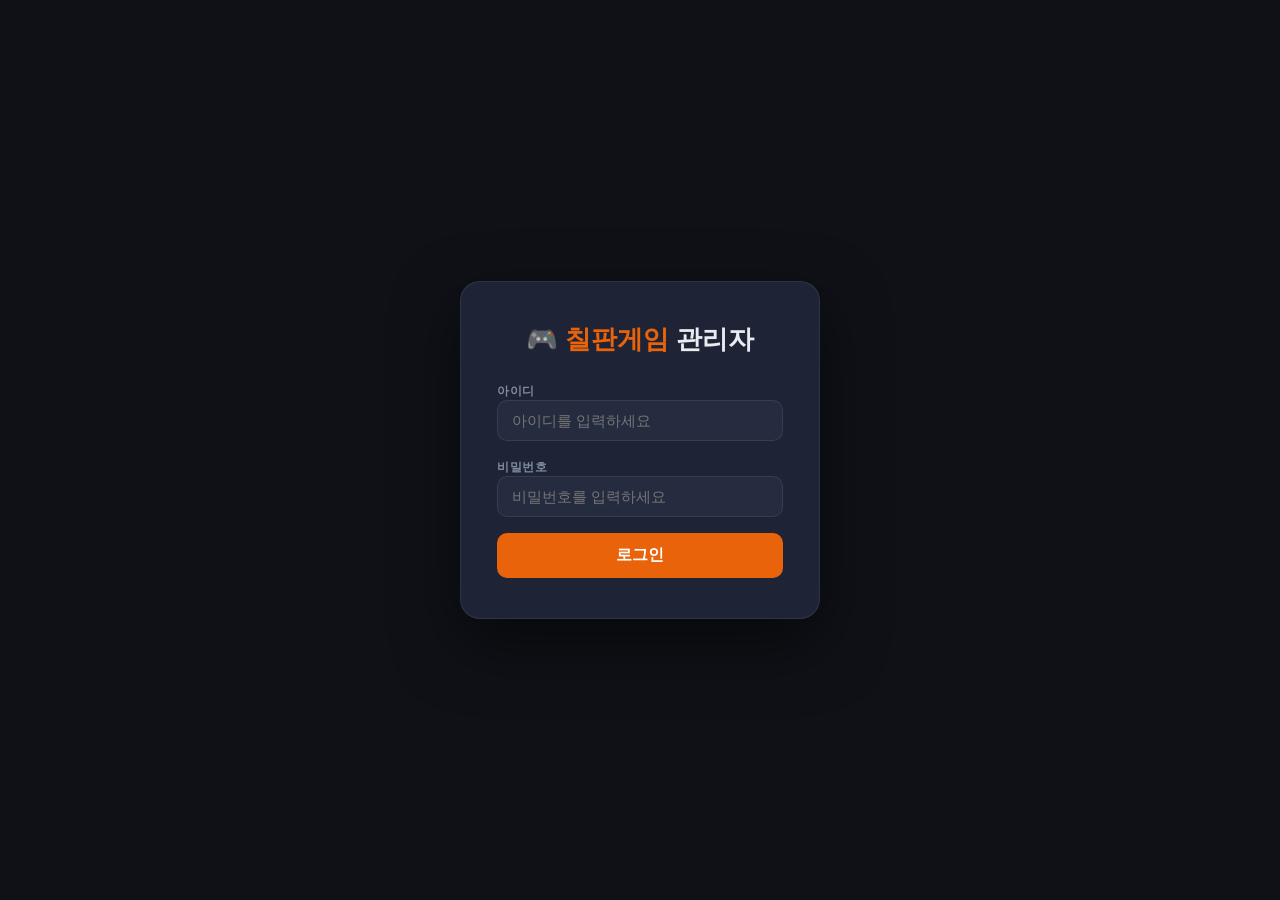
==== manager/index.html @ f273fb1a "Add mobile bottom nav to admin dashboard On screens ≤768px the sidebar is hidden and replaced with a" ====
<!DOCTYPE html>
<html lang="ko">
<head>
<meta charset="utf-8">
<meta name="viewport" content="width=device-width, initial-scale=1">
<title>관리자 — 칠판게임</title>
<style>
  *, *::before, *::after { box-sizing: border-box; margin: 0; padding: 0; }

  :root {
    --bg:       #0f1117;
    --sidebar:  #161b27;
    --card:     #1e2435;
    --card2:    #252c3f;
    --border:   rgba(255,255,255,0.08);
    --accent:   #e8630a;
    --accent2:  #4ade80;
    --accent3:  #60a5fa;
    --text:     #e8ecf0;
    --muted:    #7d8aa0;
    --danger:   #f87171;
    --radius:   14px;
  }

  body {
    font-family: -apple-system, 'Segoe UI', sans-serif;
    background: var(--bg);
    color: var(--text);
    height: 100vh;
    overflow: hidden;
  }

  /* ── LOGIN ── */
  #login-screen {
    position: fixed; inset: 0;
    display: flex; align-items: center; justify-content: center;
    background: var(--bg);
    z-index: 100;
  }
  .login-card {
    background: var(--card);
    border: 1px solid var(--border);
    border-radius: 20px;
    padding: 40px 36px;
    width: 360px;
    display: flex; flex-direction: column; gap: 16px;
    box-shadow: 0 24px 64px rgba(0,0,0,0.5);
  }
  .login-logo {
    font-size: 1.6rem; font-weight: 800;
    text-align: center; margin-bottom: 8px;
  }
  .login-logo span { color: var(--accent); }
  .login-card label { font-size: 0.78rem; color: var(--muted); font-weight: 600; letter-spacing: 0.05em; }
  .login-card input {
    width: 100%; padding: 11px 14px;
    background: var(--card2); border: 1px solid var(--border);
    border-radius: 10px; color: var(--text);
    font-size: 0.95rem; outline: none;
    transition: border-color 0.15s;
  }
  .login-card input:focus { border-color: var(--accent); }
  .login-btn {
    padding: 12px; border: none; border-radius: 10px;
    background: var(--accent); color: #fff;
    font-size: 1rem; font-weight: 700;
    cursor: pointer; transition: opacity 0.15s;
  }
  .login-btn:hover { opacity: 0.88; }
  .login-err {
    text-align: center; color: var(--danger);
    font-size: 0.85rem; display: none;
  }

  /* ── LAYOUT ── */
  #dashboard {
    display: none;
    height: 100vh;
    flex-direction: row;
  }
  #dashboard.visible { display: flex; }

  /* ── SIDEBAR ── */
  .sidebar {
    width: 220px; flex-shrink: 0;
    background: var(--sidebar);
    border-right: 1px solid var(--border);
    display: flex; flex-direction: column;
    padding: 24px 0;
    overflow-y: auto;
  }
  .sidebar-logo {
    font-size: 1.1rem; font-weight: 800;
    padding: 0 20px 24px;
    border-bottom: 1px solid var(--border);
    margin-bottom: 16px;
  }
  .sidebar-logo em { color: var(--accent); font-style: normal; }
  .sidebar nav { flex: 1; display: flex; flex-direction: column; gap: 2px; padding: 0 10px; }
  .sidebar nav a {
    display: flex; align-items: center; gap: 10px;
    padding: 10px 12px; border-radius: 10px;
    color: var(--muted); text-decoration: none;
    font-size: 0.88rem; font-weight: 600;
    transition: background 0.15s, color 0.15s;
    cursor: pointer;
  }
  .sidebar nav a:hover { background: rgba(255,255,255,0.05); color: var(--text); }
  .sidebar nav a.active { background: rgba(232,99,10,0.15); color: var(--accent); }
  .sidebar-bottom { padding: 16px 10px 0; }
  .logout-btn {
    width: 100%; padding: 10px; border: none; border-radius: 10px;
    background: rgba(248,113,113,0.12); color: var(--danger);
    font-size: 0.85rem; font-weight: 600; cursor: pointer;
    transition: background 0.15s;
  }
  .logout-btn:hover { background: rgba(248,113,113,0.22); }

  /* ── CONTENT ── */
  .content {
    flex: 1; overflow-y: auto;
    padding: 28px 32px;
    display: flex; flex-direction: column; gap: 24px;
  }

  .page { display: none; flex-direction: column; gap: 24px; }
  .page.active { display: flex; }

  .page-title {
    font-size: 1.5rem; font-weight: 800; letter-spacing: -0.02em;
  }
  .page-title span { color: var(--muted); font-weight: 400; font-size: 0.9rem; margin-left: 8px; }

  /* ── STAT CARDS ── */
  .stat-grid {
    display: grid;
    grid-template-columns: repeat(auto-fit, minmax(180px, 1fr));
    gap: 14px;
  }
  .stat-card {
    background: var(--card); border: 1px solid var(--border);
    border-radius: var(--radius); padding: 20px 22px;
    display: flex; flex-direction: column; gap: 6px;
  }
  .stat-icon { font-size: 1.4rem; }
  .stat-value {
    font-size: 2rem; font-weight: 800; letter-spacing: -0.02em;
    color: var(--accent);
  }
  .stat-label { font-size: 0.78rem; color: var(--muted); font-weight: 600; }
  .stat-card.green .stat-value { color: var(--accent2); }
  .stat-card.blue  .stat-value { color: var(--accent3); }
  .stat-card.purple .stat-value { color: #c084fc; }

  /* ── CHART CARD ── */
  .chart-card {
    background: var(--card); border: 1px solid var(--border);
    border-radius: var(--radius); padding: 22px 24px;
  }
  .chart-card h2 {
    font-size: 0.9rem; font-weight: 700; color: var(--muted);
    text-transform: uppercase; letter-spacing: 0.06em;
    margin-bottom: 18px;
  }
  .chart-card canvas {
    width: 100%; display: block;
  }

  /* ── TABLE ── */
  .table-card {
    background: var(--card); border: 1px solid var(--border);
    border-radius: var(--radius); overflow: hidden;
  }
  .table-card h2 {
    font-size: 0.9rem; font-weight: 700; color: var(--muted);
    text-transform: uppercase; letter-spacing: 0.06em;
    padding: 18px 22px 14px;
    border-bottom: 1px solid var(--border);
  }
  table { width: 100%; border-collapse: collapse; }
  th {
    text-align: left; padding: 10px 22px;
    font-size: 0.75rem; color: var(--muted); font-weight: 600;
    border-bottom: 1px solid var(--border);
    background: var(--card2);
  }
  td {
    padding: 11px 22px; font-size: 0.88rem;
    border-bottom: 1px solid rgba(255,255,255,0.04);
  }
  tr:last-child td { border-bottom: none; }
  tr:hover td { background: rgba(255,255,255,0.02); }
  .score-badge {
    display: inline-block; padding: 3px 10px;
    background: rgba(232,99,10,0.15); color: var(--accent);
    border-radius: 999px; font-weight: 700; font-size: 0.82rem;
  }
  .rank-1 { color: #fdd835; font-weight: 800; }
  .rank-2 { color: #b0bec5; font-weight: 700; }
  .rank-3 { color: #cd7f32; font-weight: 700; }
  .empty-row td { text-align: center; color: var(--muted); padding: 28px; }

  /* ── MANAGE ── */
  .manage-grid {
    display: grid; grid-template-columns: repeat(auto-fill, minmax(280px, 1fr));
    gap: 14px;
  }
  .manage-card {
    background: var(--card); border: 1px solid var(--border);
    border-radius: var(--radius); padding: 20px 22px;
    display: flex; flex-direction: column; gap: 10px;
  }
  .manage-card h3 { font-size: 0.95rem; font-weight: 700; }
  .manage-card p { font-size: 0.82rem; color: var(--muted); line-height: 1.5; }
  .danger-btn {
    padding: 9px 16px; border: none; border-radius: 8px;
    background: rgba(248,113,113,0.12); color: var(--danger);
    font-size: 0.85rem; font-weight: 600; cursor: pointer;
    transition: background 0.15s; align-self: flex-start;
  }
  .danger-btn:hover { background: rgba(248,113,113,0.25); }
  .safe-btn {
    padding: 9px 16px; border: none; border-radius: 8px;
    background: rgba(96,165,250,0.12); color: var(--accent3);
    font-size: 0.85rem; font-weight: 600; cursor: pointer;
    transition: background 0.15s; align-self: flex-start;
  }
  .safe-btn:hover { background: rgba(96,165,250,0.22); }

  /* ── GAME SELECT ── */
  .game-select-wrap {
    display: flex; gap: 10px; align-items: center; flex-wrap: wrap;
    margin-bottom: 14px;
  }
  .game-select-wrap label { font-size: 0.82rem; color: var(--muted); font-weight: 600; }
  .game-select-wrap select {
    padding: 7px 12px; border-radius: 8px;
    background: var(--card2); border: 1px solid var(--border);
    color: var(--text); font-size: 0.88rem; outline: none;
    cursor: pointer;
  }

  /* ── SCROLLBAR ── */
  ::-webkit-scrollbar { width: 6px; }
  ::-webkit-scrollbar-track { background: transparent; }
  ::-webkit-scrollbar-thumb { background: rgba(255,255,255,0.12); border-radius: 3px; }

  /* ── BOTTOM NAV (mobile) ── */
  .bottom-nav {
    display: none;
    position: fixed; bottom: 0; left: 0; right: 0;
    height: 60px;
    background: var(--sidebar);
    border-top: 1px solid var(--border);
    z-index: 50;
  }
  .bottom-nav nav {
    display: flex; height: 100%;
  }
  .bottom-nav nav a {
    flex: 1; display: flex; flex-direction: column;
    align-items: center; justify-content: center;
    gap: 2px; color: var(--muted);
    text-decoration: none; font-size: 0.6rem; font-weight: 600;
    transition: color 0.15s; cursor: pointer;
    padding: 6px 0;
  }
  .bottom-nav nav a .bn-icon { font-size: 1.25rem; line-height: 1; }
  .bottom-nav nav a:hover { color: var(--text); }
  .bottom-nav nav a.active { color: var(--accent); }

  @media (max-width: 768px) {
    body { overflow: auto; }
    #dashboard { flex-direction: column; height: auto; min-height: 100vh; }
    .sidebar { display: none; }
    .bottom-nav { display: block; }
    .content {
      padding: 16px 16px calc(60px + env(safe-area-inset-bottom, 0px)) 16px;
    }
  }
</style>
</head>
<body>

<!-- ─── LOGIN ─── -->
<div id="login-screen">
  <div class="login-card">
    <div class="login-logo">🎮 <span>칠판게임</span> 관리자</div>
    <div>
      <label>아이디</label>
      <input type="text" id="inp-id" placeholder="아이디를 입력하세요" autocomplete="username">
    </div>
    <div>
      <label>비밀번호</label>
      <input type="password" id="inp-pw" placeholder="비밀번호를 입력하세요" autocomplete="current-password">
    </div>
    <button class="login-btn" id="btn-login">로그인</button>
    <div class="login-err" id="login-err">❌ 아이디 또는 비밀번호가 틀렸어요</div>
  </div>
</div>

<!-- ─── DASHBOARD ─── -->
<div id="dashboard">
  <aside class="sidebar">
    <div class="sidebar-logo">🎮 <em>칠판게임</em></div>
    <nav id="nav-links">
      <a data-page="overview"     class="active">📊 &nbsp;개요</a>
      <a data-page="visits">👥 &nbsp;방문자 통계</a>
      <a data-page="games">🎮 &nbsp;게임 통계</a>
      <a data-page="leaderboard">🏆 &nbsp;리더보드</a>
      <a data-page="manage">⚙️ &nbsp;데이터 관리</a>
    </nav>
    <div class="sidebar-bottom">
      <button class="logout-btn" id="btn-logout">로그아웃</button>
    </div>
  </aside>

  <!-- ─── BOTTOM NAV (mobile) ─── -->
  <div class="bottom-nav">
    <nav id="bottom-nav-links">
      <a data-page="overview" class="active"><span class="bn-icon">📊</span>개요</a>
      <a data-page="visits"><span class="bn-icon">👥</span>방문자</a>
      <a data-page="games"><span class="bn-icon">🎮</span>게임통계</a>
      <a data-page="leaderboard"><span class="bn-icon">🏆</span>리더보드</a>
      <a data-page="manage"><span class="bn-icon">⚙️</span>관리</a>
    </nav>
  </div>

  <main class="content">

    <!-- ── Overview ── -->
    <div class="page active" id="page-overview">
      <div class="page-title">📊 대시보드 <span id="last-updated"></span></div>

      <div class="stat-grid">
        <div class="stat-card">
          <div class="stat-icon">👁️</div>
          <div class="stat-value" id="stat-today">—</div>
          <div class="stat-label">오늘 방문</div>
        </div>
        <div class="stat-card green">
          <div class="stat-icon">📅</div>
          <div class="stat-value" id="stat-total">—</div>
          <div class="stat-label">총 방문 (14일)</div>
        </div>
        <div class="stat-card blue">
          <div class="stat-icon">🎮</div>
          <div class="stat-value" id="stat-plays">—</div>
          <div class="stat-label">총 게임 플레이</div>
        </div>
        <div class="stat-card purple">
          <div class="stat-icon">🏆</div>
          <div class="stat-value" id="stat-top">—</div>
          <div class="stat-label">인기 게임</div>
        </div>
      </div>

      <div class="chart-card">
        <h2>📈 최근 14일 방문자</h2>
        <canvas id="chart-visits" height="180"></canvas>
      </div>

      <div class="chart-card">
        <h2>🎮 게임별 플레이 수 (상위 10개)</h2>
        <canvas id="chart-plays" height="300"></canvas>
      </div>
    </div>

    <!-- ── Visits ── -->
    <div class="page" id="page-visits">
      <div class="page-title">👥 방문자 통계</div>

      <div class="chart-card">
        <h2>최근 30일 방문자</h2>
        <canvas id="chart-visits-30" height="200"></canvas>
      </div>

      <div class="table-card">
        <h2>날짜별 방문 수</h2>
        <table>
          <thead><tr><th>날짜</th><th>방문 수</th><th>비율</th></tr></thead>
          <tbody id="visits-table-body"></tbody>
        </table>
      </div>
    </div>

    <!-- ── Games ── -->
    <div class="page" id="page-games">
      <div class="page-title">🎮 게임 통계</div>

      <div class="chart-card">
        <h2>전체 게임별 플레이 수</h2>
        <canvas id="chart-plays-all" height="400"></canvas>
      </div>

      <div class="table-card">
        <h2>게임별 플레이 수</h2>
        <table>
          <thead><tr><th>순위</th><th>게임</th><th>플레이 수</th><th>비율</th></tr></thead>
          <tbody id="games-table-body"></tbody>
        </table>
      </div>
    </div>

    <!-- ── Leaderboard ── -->
    <div class="page" id="page-leaderboard">
      <div class="page-title">🏆 리더보드</div>

      <div class="chart-card">
        <div class="game-select-wrap">
          <label>게임 선택</label>
          <select id="lb-game-select"></select>
        </div>
        <div class="table-card" style="border:none;background:transparent;">
          <table>
            <thead><tr><th>순위</th><th>플레이어</th><th>점수</th><th>날짜</th></tr></thead>
            <tbody id="lb-table-body"></tbody>
          </table>
        </div>
      </div>
    </div>

    <!-- ── Manage ── -->
    <div class="page" id="page-manage">
      <div class="page-title">⚙️ 데이터 관리</div>
      <p style="font-size:0.85rem;color:var(--muted);margin-top:-10px;">
        ⚠️ 데이터는 Supabase에 저장됩니다. 삭제하면 복구할 수 없어요.
      </p>

      <div class="manage-grid">
        <div class="manage-card">
          <h3>📊 방문자 데이터 초기화</h3>
          <p>지금까지 쌓인 모든 날짜별 방문 기록을 삭제합니다.</p>
          <button class="danger-btn" id="btn-clear-visits">방문 데이터 삭제</button>
        </div>
        <div class="manage-card">
          <h3>🎮 게임 플레이 카운트 초기화</h3>
          <p>모든 게임의 플레이 수 카운터를 초기화합니다.</p>
          <button class="danger-btn" id="btn-clear-plays">플레이 카운트 삭제</button>
        </div>
        <div class="manage-card">
          <h3>🏆 전체 최고 점수 초기화</h3>
          <p>모든 게임의 개인 최고 점수(하이스코어)를 삭제합니다.</p>
          <button class="danger-btn" id="btn-clear-scores">최고 점수 삭제</button>
        </div>
        <div class="manage-card">
          <h3>🔄 모든 데이터 초기화</h3>
          <p>방문 기록, 플레이 카운트, 최고 점수를 모두 삭제합니다.</p>
          <button class="danger-btn" id="btn-clear-all">전체 데이터 삭제</button>
        </div>
        <div class="manage-card">
          <h3>📤 데이터 내보내기</h3>
          <p>현재 저장된 모든 통계 데이터를 JSON 파일로 내보냅니다.</p>
          <button class="safe-btn" id="btn-export">JSON 내보내기</button>
        </div>
        <div class="manage-card">
          <h3>🔁 대시보드 새로고침</h3>
          <p>통계 데이터를 다시 불러와 화면을 업데이트합니다.</p>
          <button class="safe-btn" id="btn-refresh">새로고침</button>
        </div>
      </div>
    </div>

  </main>
</div>

<script>
'use strict';

/* ─── Supabase config ─── */
const SUPA_URL  = 'http://144.24.68.246:8000';
const SUPA_ANON = 'eyJhbGciOiJIUzI1NiIsInR5cCI6IkpXVCJ9.eyJyb2xlIjoiYW5vbiIsImlzcyI6InN1cGFiYXNlIiwiaWF0IjoxNzc0MzU2MTcyLCJleHAiOjE5MzIwMzYxNzJ9.Tte-16sqvVngAJTLJT7o2XNKV4b_WGAhaVtFf7Iy5dY';
const SUPA_SVC  = 'eyJhbGciOiJIUzI1NiIsInR5cCI6IkpXVCJ9.eyJyb2xlIjoic2VydmljZV9yb2xlIiwiaXNzIjoic3VwYWJhc2UiLCJpYXQiOjE3NzQzNTYxNzIsImV4cCI6MTkzMjAzNjE3Mn0.-iSua0W6SzqY7FgpVAqAqysF4uUqOPli7BaNZsX7xn0';

function supaHeaders(key) {
  return { 'Content-Type': 'application/json', 'apikey': key, 'Authorization': 'Bearer ' + key };
}
async function supaGet(path, useService = false) {
  const key = useService ? SUPA_SVC : SUPA_ANON;
  const r = await fetch(SUPA_URL + path, { headers: supaHeaders(key) });
  if (!r.ok) throw new Error(await r.text());
  return r.json();
}
async function supaDelete(path) {
  const r = await fetch(SUPA_URL + path, { method: 'DELETE', headers: supaHeaders(SUPA_SVC) });
  if (!r.ok) throw new Error(await r.text());
}

/* ─── Auth ─── */
const ADMIN_ID = 'hong';
const ADMIN_PW = 'ghdtjddnr1025!';
const AUTH_KEY = 'mgr_auth_s';

function isLoggedIn() {
  return sessionStorage.getItem(AUTH_KEY) === '1';
}

/* ─── Game list (mirrors game-registry.js) ─── */
const GAMES = [
  { id: 'missing-number',  name: '빠진 수 찾기',    icon: '🔢', color: '#f59e0b' },
  { id: 'infinite-stairs', name: '무한의 계단',      icon: '🪜', color: '#7ed3ff' },
  { id: 'reaction-speed',  name: '반응속도',          icon: '⚡', color: '#4ade80' },
  { id: 'perfect-circle',  name: '완벽한 원',        icon: '⭕', color: '#7ed3ff' },
  { id: 'drawing-game',    name: '빨리 그리기',      icon: '✏️', color: '#f59e0b' },
  { id: 'time-master',     name: '시간 지배자',      icon: '⏱️', color: '#f59e0b' },
  { id: 'number-pop',      name: '숫자 팡팡',        icon: '🔢', color: '#fdd34d' },
  { id: 'times-quiz',      name: '구구단 배틀',      icon: '✖️', color: '#f9a825' },
  { id: 'color-match',     name: '잉크 색깔',        icon: '🎨', color: '#fd8863' },
  { id: 'color-stack',     name: '색깔 블럭',        icon: '🟥', color: '#ff5252' },
  { id: 'word-quiz',       name: '낱말 퀴즈',        icon: '📝', color: '#c084fc' },
  { id: 'number-bomb',     name: '숫자 폭탄',        icon: '💥', color: '#ff5722' },
  { id: 'quiz-flags',      name: '국기 퀴즈',        icon: '🌍', color: '#3949ab' },
  { id: 'quiz-words',      name: '영어 단어 퀴즈',   icon: '🔤', color: '#00897b' },
  { id: 'math-race',       name: '수학 레이스',      icon: '🏎️', color: '#7ed3ff' },
  { id: 'number-hunt',     name: '숫자 빨리 찾기',   icon: '🔍', color: '#ff9800' },
  { id: 'number-slide',    name: '넘버 슬라이드',    icon: '🔢', color: '#1565c0' },
  { id: 'memory-flip',     name: '기억 카드',        icon: '🃏', color: '#4ade80' },
  { id: 'rhythm-tap',      name: '리듬 탭',          icon: '🥁', color: '#f472b6' },
  { id: 'tetris',          name: '테트리스',          icon: '🟦', color: '#00bcd4' },
  { id: 'breakout',        name: '블록 깨기',        icon: '🧱', color: '#e53935' },
  { id: 'snake',           name: '뱀 게임',          icon: '🐍', color: '#43a047' },
  { id: 'minesweeper',     name: '지뢰찾기',          icon: '💣', color: '#78909c' },
];

/* ─── Data helpers (Supabase) ─── */
async function getVisitData(days) {
  // Use existing visits table via aggregation RPC
  const rows = await supaGet(`/rest/v1/rpc/get_daily_visits?days_back=${days}`);
  const byDate = Object.fromEntries(rows.map(r => [r.date, Number(r.count)]));

  const result = [];
  for (let i = days - 1; i >= 0; i--) {
    const d = new Date(); d.setDate(d.getDate() - i);
    const iso   = d.toISOString().slice(0, 10);
    const label = `${d.getMonth() + 1}/${d.getDate()}`;
    result.push({ iso, label, count: byDate[iso] || 0 });
  }
  return result;
}

async function getPlayData() {
  const rows = await supaGet('/rest/v1/analytics_game_plays?order=count.desc');
  const byId = Object.fromEntries(rows.map(r => [r.game_id, r.count]));
  return GAMES.map(g => ({ ...g, plays: byId[g.id] || 0 }))
              .sort((a, b) => b.plays - a.plays);
}

async function getHighScores(gameId) {
  // Use existing scores table
  const rows = await supaGet(
    `/rest/v1/scores?game=eq.${encodeURIComponent(gameId)}&order=score.desc&limit=20`
  );
  return rows.map(r => ({ player: r.player || '익명', score: r.score, date: r.created_at }));
}

/* ─── Canvas charts ─── */
function drawVBars(canvas, data) {
  const dpr = window.devicePixelRatio || 1;
  const W = canvas.offsetWidth;
  const H = canvas.offsetHeight || 180;
  canvas.width  = W * dpr;
  canvas.height = H * dpr;
  const ctx = canvas.getContext('2d');
  ctx.scale(dpr, dpr);

  const PAD = { top: 28, right: 16, bottom: 44, left: 40 };
  const cW = W - PAD.left - PAD.right;
  const cH = H - PAD.top - PAD.bottom;
  const max = Math.max(...data.map(d => d.count), 1);
  const gap = cW / data.length;
  const bW  = gap * 0.6;

  // Grid lines
  for (let i = 0; i <= 4; i++) {
    const y = PAD.top + cH - (cH / 4) * i;
    ctx.strokeStyle = 'rgba(255,255,255,0.06)';
    ctx.lineWidth = 1;
    ctx.beginPath(); ctx.moveTo(PAD.left, y); ctx.lineTo(PAD.left + cW, y); ctx.stroke();
    ctx.fillStyle = 'rgba(255,255,255,0.35)';
    ctx.font = `${10 * dpr / dpr}px sans-serif`;
    ctx.textAlign = 'right';
    ctx.fillText(Math.round(max / 4 * i), PAD.left - 6, y + 3);
  }

  data.forEach((d, i) => {
    const x   = PAD.left + gap * i + (gap - bW) / 2;
    const bH  = (d.count / max) * cH;
    const y   = PAD.top + cH - bH;

    // Bar
    const grad = ctx.createLinearGradient(0, y, 0, PAD.top + cH);
    grad.addColorStop(0, '#e8630a');
    grad.addColorStop(1, '#7c2d00');
    ctx.fillStyle = d.count > 0 ? grad : 'rgba(255,255,255,0.05)';
    ctx.beginPath();
    ctx.roundRect(x, d.count > 0 ? y : PAD.top + cH - 2, bW, d.count > 0 ? bH : 2, [4, 4, 0, 0]);
    ctx.fill();

    // Label
    ctx.fillStyle = 'rgba(255,255,255,0.45)';
    ctx.font = `10px sans-serif`;
    ctx.textAlign = 'center';
    // Show fewer labels if many data points
    if (data.length <= 14 || i % 2 === 0) {
      ctx.fillText(d.label, x + bW / 2, PAD.top + cH + 14);
    }

    // Value on top
    if (d.count > 0) {
      ctx.fillStyle = '#fff';
      ctx.font = `bold 10px sans-serif`;
      ctx.fillText(d.count, x + bW / 2, y - 5);
    }
  });
}

function drawHBars(canvas, data) {
  const dpr = window.devicePixelRatio || 1;
  const W = canvas.offsetWidth;
  const H = canvas.offsetHeight || 300;
  canvas.width  = W * dpr;
  canvas.height = H * dpr;
  const ctx = canvas.getContext('2d');
  ctx.scale(dpr, dpr);

  const PAD = { top: 10, right: 70, bottom: 10, left: 148 };
  const cW = W - PAD.left - PAD.right;
  const cH = H - PAD.top - PAD.bottom;
  const n  = data.length;
  const gap = cH / n;
  const bH  = gap * 0.62;
  const max = Math.max(...data.map(d => d.plays), 1);

  data.forEach((d, i) => {
    const y  = PAD.top + gap * i + (gap - bH) / 2;
    const bW = (d.plays / max) * cW;

    // Background track
    ctx.fillStyle = 'rgba(255,255,255,0.05)';
    ctx.beginPath(); ctx.roundRect(PAD.left, y, cW, bH, 4); ctx.fill();

    // Bar
    if (d.plays > 0) {
      const grad = ctx.createLinearGradient(PAD.left, 0, PAD.left + bW, 0);
      grad.addColorStop(0, d.color || '#e8630a');
      grad.addColorStop(1, d.color ? d.color + '88' : '#7c2d0088');
      ctx.fillStyle = grad;
      ctx.beginPath(); ctx.roundRect(PAD.left, y, bW, bH, 4); ctx.fill();
    }

    // Game name
    ctx.fillStyle = 'rgba(255,255,255,0.75)';
    ctx.font = `12px sans-serif`;
    ctx.textAlign = 'right';
    ctx.fillText(`${d.icon} ${d.name}`, PAD.left - 8, y + bH / 2 + 4);

    // Value
    if (d.plays > 0) {
      ctx.fillStyle = '#fff';
      ctx.font = `bold 11px sans-serif`;
      ctx.textAlign = 'left';
      ctx.fillText(`${d.plays}회`, PAD.left + bW + 6, y + bH / 2 + 4);
    }
  });
}

/* ─── Render pages ─── */
async function renderOverview() {
  const [visits, plays, statsRows] = await Promise.all([
    getVisitData(14),
    getPlayData(),
    supaGet('/rest/v1/rpc/get_visit_stats'),
  ]);
  const stats = statsRows[0] || { today: 0, total: 0 };
  const today = stats.today;
  const total   = Number(stats.total);
  const totPlay = plays.reduce((s, g) => s + g.plays, 0);
  const topGame = plays.find(g => g.plays > 0);

  document.getElementById('stat-today').textContent = today.toLocaleString();
  document.getElementById('stat-total').textContent = total.toLocaleString();
  document.getElementById('stat-plays').textContent = totPlay.toLocaleString();
  document.getElementById('stat-top').textContent   = topGame ? `${topGame.icon} ${topGame.name}` : '—';

  const now = new Date();
  document.getElementById('last-updated').textContent =
    `마지막 업데이트: ${now.getHours()}:${String(now.getMinutes()).padStart(2,'0')}`;

  setTimeout(() => {
    const cv = document.getElementById('chart-visits');
    if (cv.offsetWidth) drawVBars(cv, visits);

    const cp = document.getElementById('chart-plays');
    const top10 = plays.filter(g => g.plays > 0).slice(0, 10);
    if (cp.offsetWidth && top10.length) drawHBars(cp, top10);
  }, 50);
}

async function renderVisits() {
  const visits = await getVisitData(30);
  setTimeout(() => {
    const cv = document.getElementById('chart-visits-30');
    if (cv.offsetWidth) drawVBars(cv, visits);
  }, 50);

  const tbody = document.getElementById('visits-table-body');
  const sorted = [...visits].reverse();
  const max = Math.max(...sorted.map(v => v.count), 1);
  tbody.innerHTML = sorted.map(v => {
    const pct = Math.round((v.count / max) * 100);
    return `<tr>
      <td>${v.iso}</td>
      <td><strong>${v.count.toLocaleString()}</strong></td>
      <td>
        <div style="display:flex;align-items:center;gap:8px;">
          <div style="flex:1;height:6px;background:rgba(255,255,255,0.08);border-radius:3px;">
            <div style="width:${pct}%;height:100%;background:#e8630a;border-radius:3px;"></div>
          </div>
          <span style="font-size:0.75rem;color:var(--muted);width:30px;">${pct}%</span>
        </div>
      </td>
    </tr>`;
  }).join('') || '<tr class="empty-row"><td colspan="3">방문 데이터가 없어요</td></tr>';
}

async function renderGames() {
  const plays = await getPlayData();
  const total = Math.max(plays.reduce((s, g) => s + g.plays, 0), 1);

  setTimeout(() => {
    const cp = document.getElementById('chart-plays-all');
    const active = plays.filter(g => g.plays > 0);
    if (cp.offsetWidth && active.length) drawHBars(cp, active);
  }, 50);

  const tbody = document.getElementById('games-table-body');
  tbody.innerHTML = plays.map((g, i) => {
    const pct = Math.round((g.plays / total) * 100);
    return `<tr>
      <td class="${i===0?'rank-1':i===1?'rank-2':i===2?'rank-3':''}">${i===0?'🥇':i===1?'🥈':i===2?'🥉':`${i+1}`}</td>
      <td>${g.icon} ${g.name}</td>
      <td><span class="score-badge">${g.plays.toLocaleString()}회</span></td>
      <td>
        <div style="display:flex;align-items:center;gap:8px;">
          <div style="flex:1;height:5px;background:rgba(255,255,255,0.08);border-radius:3px;min-width:80px;">
            <div style="width:${pct}%;height:100%;background:${g.color};border-radius:3px;"></div>
          </div>
          <span style="font-size:0.75rem;color:var(--muted);width:30px;">${pct}%</span>
        </div>
      </td>
    </tr>`;
  }).join('');
}

async function renderLeaderboard(gameId) {
  const tbody = document.getElementById('lb-table-body');
  tbody.innerHTML = `<tr class="empty-row"><td colspan="4" style="color:var(--muted);">불러오는 중...</td></tr>`;
  try {
    const scores = await getHighScores(gameId);
    const medals = ['🥇', '🥈', '🥉'];
    tbody.innerHTML = scores.length
      ? scores.map((s, i) => {
          const d = s.date ? new Date(s.date) : null;
          const dateStr = d ? `${d.getMonth()+1}/${d.getDate()}` : '';
          return `<tr>
            <td class="${i===0?'rank-1':i===1?'rank-2':i===2?'rank-3':''}">${medals[i] || i+1}</td>
            <td>${s.player}</td>
            <td><span class="score-badge">${s.score.toLocaleString()}점</span></td>
            <td style="color:var(--muted);font-size:0.78rem;">${dateStr}</td>
          </tr>`;
        }).join('')
      : `<tr class="empty-row"><td colspan="4">저장된 점수가 없어요 🎮</td></tr>`;
  } catch(e) {
    tbody.innerHTML = `<tr class="empty-row"><td colspan="4" style="color:var(--danger);">오류: ${e.message}</td></tr>`;
  }
}

function initLeaderboardSelect() {
  const sel = document.getElementById('lb-game-select');
  GAMES.forEach(g => {
    const opt = document.createElement('option');
    opt.value = g.id;
    opt.textContent = `${g.icon} ${g.name}`;
    sel.appendChild(opt);
  });
  sel.addEventListener('change', () => renderLeaderboard(sel.value));
  renderLeaderboard(GAMES[0].id);
}

/* ─── Navigation ─── */
function activatePage(pageId) {
  document.querySelectorAll('.page').forEach(p => p.classList.remove('active'));
  document.querySelectorAll('#nav-links a, #bottom-nav-links a').forEach(a => a.classList.remove('active'));
  document.getElementById(`page-${pageId}`)?.classList.add('active');
  document.querySelectorAll(`[data-page="${pageId}"]`).forEach(a => a.classList.add('active'));

  if (pageId === 'overview')    renderOverview().catch(console.error);
  if (pageId === 'visits')      renderVisits().catch(console.error);
  if (pageId === 'games')       renderGames().catch(console.error);
  if (pageId === 'leaderboard') renderLeaderboard(document.getElementById('lb-game-select')?.value || GAMES[0].id).catch(console.error);
}

/* ─── Manage actions ─── */
async function clearVisits() {
  if (!confirm('방문 데이터를 모두 삭제할까요?')) return;
  try {
    await supaDelete('/rest/v1/visits?id=neq.00000000-0000-0000-0000-000000000000');
    alert('삭제 완료!');
    renderOverview().catch(console.error);
  } catch(e) { alert('오류: ' + e.message); }
}
async function clearPlays() {
  if (!confirm('플레이 카운트를 초기화할까요?')) return;
  try {
    await supaDelete('/rest/v1/analytics_game_plays?game_id=neq.___none___');
    alert('초기화 완료!');
    renderOverview().catch(console.error);
  } catch(e) { alert('오류: ' + e.message); }
}
function clearScores() {
  if (!confirm('모든 최고 점수를 삭제할까요?')) return;
  GAMES.forEach(g => {
    for (let p = 0; p < 4; p++) localStorage.removeItem(`${g.id}-score-p${p}`);
  });
  alert('삭제 완료!');
}
async function clearAll() {
  if (!confirm('⚠️ 모든 데이터(방문, 플레이, 점수)를 삭제할까요? 되돌릴 수 없어요.')) return;
  await clearVisits(); await clearPlays(); clearScores();
}
async function exportData() {
  try {
    const [visitRows, playRows] = await Promise.all([
      supaGet('/rest/v1/rpc/get_daily_visits?days_back=365'),
      supaGet('/rest/v1/analytics_game_plays?order=count.desc'),
    ]);
    const scores = {};
    GAMES.forEach(g => {
      for (let p = 0; p < 4; p++) {
        const v = localStorage.getItem(`${g.id}-score-p${p}`);
        if (v) scores[`${g.id}-p${p}`] = parseInt(v);
      }
    });
    const data = { exportedAt: new Date().toISOString(), visits: visitRows, plays: playRows, scores };
    const blob = new Blob([JSON.stringify(data, null, 2)], { type: 'application/json' });
    const a = document.createElement('a');
    a.href = URL.createObjectURL(blob);
    a.download = `chalkboard-stats-${new Date().toISOString().slice(0,10)}.json`;
    a.click();
  } catch(e) { alert('내보내기 오류: ' + e.message); }
}

/* ─── Boot ─── */
document.addEventListener('DOMContentLoaded', () => {

  /* Login */
  function tryLogin() {
    const id = document.getElementById('inp-id').value.trim();
    const pw = document.getElementById('inp-pw').value;
    if (id === ADMIN_ID && pw === ADMIN_PW) {
      sessionStorage.setItem(AUTH_KEY, '1');
      showDashboard();
    } else {
      document.getElementById('login-err').style.display = 'block';
    }
  }
  document.getElementById('btn-login').addEventListener('click', tryLogin);
  document.getElementById('inp-pw').addEventListener('keydown', e => { if (e.key === 'Enter') tryLogin(); });

  function showDashboard() {
    document.getElementById('login-screen').style.display = 'none';
    document.getElementById('dashboard').classList.add('visible');
    initLeaderboardSelect();
    renderOverview().catch(console.error);
  }

  if (isLoggedIn()) showDashboard();

  /* Nav */
  document.getElementById('nav-links').addEventListener('click', e => {
    const a = e.target.closest('[data-page]');
    if (a) { e.preventDefault(); activatePage(a.dataset.page); }
  });
  document.getElementById('bottom-nav-links').addEventListener('click', e => {
    const a = e.target.closest('[data-page]');
    if (a) { e.preventDefault(); activatePage(a.dataset.page); }
  });

  /* Logout */
  document.getElementById('btn-logout').addEventListener('click', () => {
    sessionStorage.removeItem(AUTH_KEY);
    location.reload();
  });

  /* Manage */
  document.getElementById('btn-clear-visits').addEventListener('click', clearVisits);
  document.getElementById('btn-clear-plays').addEventListener('click', clearPlays);
  document.getElementById('btn-clear-scores').addEventListener('click', clearScores);
  document.getElementById('btn-clear-all').addEventListener('click', clearAll);
  document.getElementById('btn-export').addEventListener('click', exportData);
  document.getElementById('btn-refresh').addEventListener('click', () => {
    activatePage(document.querySelector('#nav-links a.active, #bottom-nav-links a.active')?.dataset.page || 'overview');
  });

  /* Leaderboard game select */
  document.getElementById('lb-game-select').addEventListener('change', e => {
    renderLeaderboard(e.target.value).catch(console.error);
  });
});
</script>
</body>
</html>
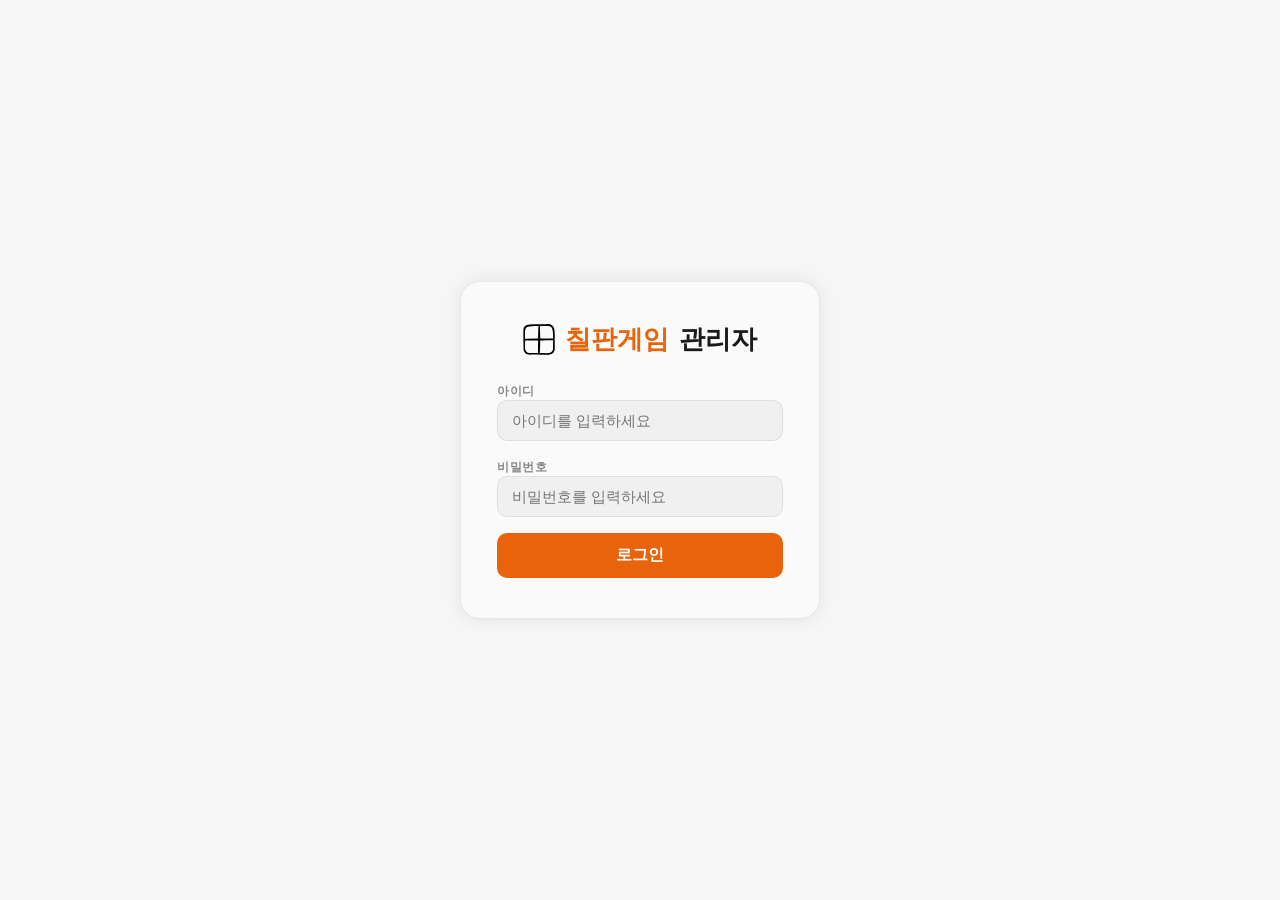
==== commit 150fe685: "Redesign admin page: light theme + doodle icons + symmetric shadows - Colors: bg #f6f6f6, cards #faf" ====
--- a/manager/index.html
+++ b/manager/index.html
@@ -8,18 +8,19 @@
   *, *::before, *::after { box-sizing: border-box; margin: 0; padding: 0; }
 
   :root {
-    --bg:       #0f1117;
-    --sidebar:  #161b27;
-    --card:     #1e2435;
-    --card2:    #252c3f;
-    --border:   rgba(255,255,255,0.08);
+    --bg:       #f6f6f6;
+    --sidebar:  #ffffff;
+    --card:     #fafafa;
+    --card2:    #f0f0f0;
+    --border:   rgba(0,0,0,0.07);
     --accent:   #e8630a;
-    --accent2:  #4ade80;
-    --accent3:  #60a5fa;
-    --text:     #e8ecf0;
-    --muted:    #7d8aa0;
-    --danger:   #f87171;
+    --accent2:  #22c55e;
+    --accent3:  #3b82f6;
+    --text:     #1a1a1a;
+    --muted:    #888;
+    --danger:   #ef4444;
     --radius:   14px;
+    --shadow:   0 0 18px rgba(0,0,0,0.08);
   }
 
   body {
@@ -44,12 +45,14 @@
     padding: 40px 36px;
     width: 360px;
     display: flex; flex-direction: column; gap: 16px;
-    box-shadow: 0 24px 64px rgba(0,0,0,0.5);
+    box-shadow: var(--shadow);
   }
   .login-logo {
     font-size: 1.6rem; font-weight: 800;
     text-align: center; margin-bottom: 8px;
-  }
+    display: flex; align-items: center; justify-content: center; gap: 10px;
+  }
+  .login-logo img { width: 32px; height: 32px; object-fit: contain; }
   .login-logo span { color: var(--accent); }
   .login-card label { font-size: 0.78rem; color: var(--muted); font-weight: 600; letter-spacing: 0.05em; }
   .login-card input {
@@ -94,7 +97,9 @@
     padding: 0 20px 24px;
     border-bottom: 1px solid var(--border);
     margin-bottom: 16px;
-  }
+    display: flex; align-items: center; gap: 8px;
+  }
+  .sidebar-logo img { width: 22px; height: 22px; object-fit: contain; }
   .sidebar-logo em { color: var(--accent); font-style: normal; }
   .sidebar nav { flex: 1; display: flex; flex-direction: column; gap: 2px; padding: 0 10px; }
   .sidebar nav a {
@@ -105,16 +110,22 @@
     transition: background 0.15s, color 0.15s;
     cursor: pointer;
   }
-  .sidebar nav a:hover { background: rgba(255,255,255,0.05); color: var(--text); }
-  .sidebar nav a.active { background: rgba(232,99,10,0.15); color: var(--accent); }
+  .sidebar nav a .nav-icon {
+    width: 20px; height: 20px; object-fit: contain;
+    opacity: 0.35; transition: opacity 0.15s; flex-shrink: 0;
+  }
+  .sidebar nav a:hover { background: rgba(0,0,0,0.04); color: var(--text); }
+  .sidebar nav a:hover .nav-icon { opacity: 0.6; }
+  .sidebar nav a.active { background: rgba(232,99,10,0.1); color: var(--accent); }
+  .sidebar nav a.active .nav-icon { opacity: 1; filter: sepia(1) saturate(4) hue-rotate(-10deg); }
   .sidebar-bottom { padding: 16px 10px 0; }
   .logout-btn {
     width: 100%; padding: 10px; border: none; border-radius: 10px;
-    background: rgba(248,113,113,0.12); color: var(--danger);
+    background: rgba(239,68,68,0.08); color: var(--danger);
     font-size: 0.85rem; font-weight: 600; cursor: pointer;
     transition: background 0.15s;
   }
-  .logout-btn:hover { background: rgba(248,113,113,0.22); }
+  .logout-btn:hover { background: rgba(239,68,68,0.15); }
 
   /* ── CONTENT ── */
   .content {
@@ -128,8 +139,10 @@
 
   .page-title {
     font-size: 1.5rem; font-weight: 800; letter-spacing: -0.02em;
-  }
-  .page-title span { color: var(--muted); font-weight: 400; font-size: 0.9rem; margin-left: 8px; }
+    display: flex; align-items: center; gap: 10px;
+  }
+  .page-title img { width: 30px; height: 30px; object-fit: contain; }
+  .page-title span { color: var(--muted); font-weight: 400; font-size: 0.9rem; margin-left: 4px; }
 
   /* ── STAT CARDS ── */
   .stat-grid {
@@ -141,8 +154,10 @@
     background: var(--card); border: 1px solid var(--border);
     border-radius: var(--radius); padding: 20px 22px;
     display: flex; flex-direction: column; gap: 6px;
-  }
-  .stat-icon { font-size: 1.4rem; }
+    box-shadow: var(--shadow);
+  }
+  .stat-icon { display: flex; align-items: center; }
+  .stat-icon img { width: 36px; height: 36px; object-fit: contain; opacity: 0.7; }
   .stat-value {
     font-size: 2rem; font-weight: 800; letter-spacing: -0.02em;
     color: var(--accent);
@@ -150,18 +165,21 @@
   .stat-label { font-size: 0.78rem; color: var(--muted); font-weight: 600; }
   .stat-card.green .stat-value { color: var(--accent2); }
   .stat-card.blue  .stat-value { color: var(--accent3); }
-  .stat-card.purple .stat-value { color: #c084fc; }
+  .stat-card.purple .stat-value { color: #a855f7; }
 
   /* ── CHART CARD ── */
   .chart-card {
     background: var(--card); border: 1px solid var(--border);
     border-radius: var(--radius); padding: 22px 24px;
+    box-shadow: var(--shadow);
   }
   .chart-card h2 {
     font-size: 0.9rem; font-weight: 700; color: var(--muted);
     text-transform: uppercase; letter-spacing: 0.06em;
     margin-bottom: 18px;
-  }
+    display: flex; align-items: center; gap: 8px;
+  }
+  .chart-card h2 img { width: 18px; height: 18px; object-fit: contain; opacity: 0.5; }
   .chart-card canvas {
     width: 100%; display: block;
   }
@@ -170,6 +188,7 @@
   .table-card {
     background: var(--card); border: 1px solid var(--border);
     border-radius: var(--radius); overflow: hidden;
+    box-shadow: var(--shadow);
   }
   .table-card h2 {
     font-size: 0.9rem; font-weight: 700; color: var(--muted);
@@ -186,18 +205,18 @@
   }
   td {
     padding: 11px 22px; font-size: 0.88rem;
-    border-bottom: 1px solid rgba(255,255,255,0.04);
+    border-bottom: 1px solid rgba(0,0,0,0.04);
   }
   tr:last-child td { border-bottom: none; }
-  tr:hover td { background: rgba(255,255,255,0.02); }
+  tr:hover td { background: rgba(0,0,0,0.02); }
   .score-badge {
     display: inline-block; padding: 3px 10px;
-    background: rgba(232,99,10,0.15); color: var(--accent);
+    background: rgba(232,99,10,0.12); color: var(--accent);
     border-radius: 999px; font-weight: 700; font-size: 0.82rem;
   }
-  .rank-1 { color: #fdd835; font-weight: 800; }
-  .rank-2 { color: #b0bec5; font-weight: 700; }
-  .rank-3 { color: #cd7f32; font-weight: 700; }
+  .rank-1 { color: #d97706; font-weight: 800; }
+  .rank-2 { color: #64748b; font-weight: 700; }
+  .rank-3 { color: #92400e; font-weight: 700; }
   .empty-row td { text-align: center; color: var(--muted); padding: 28px; }
 
   /* ── MANAGE ── */
@@ -209,23 +228,25 @@
     background: var(--card); border: 1px solid var(--border);
     border-radius: var(--radius); padding: 20px 22px;
     display: flex; flex-direction: column; gap: 10px;
-  }
-  .manage-card h3 { font-size: 0.95rem; font-weight: 700; }
+    box-shadow: var(--shadow);
+  }
+  .manage-card h3 { font-size: 0.95rem; font-weight: 700; display: flex; align-items: center; gap: 8px; }
+  .manage-card h3 img { width: 20px; height: 20px; object-fit: contain; opacity: 0.6; }
   .manage-card p { font-size: 0.82rem; color: var(--muted); line-height: 1.5; }
   .danger-btn {
     padding: 9px 16px; border: none; border-radius: 8px;
-    background: rgba(248,113,113,0.12); color: var(--danger);
+    background: rgba(239,68,68,0.08); color: var(--danger);
     font-size: 0.85rem; font-weight: 600; cursor: pointer;
     transition: background 0.15s; align-self: flex-start;
   }
-  .danger-btn:hover { background: rgba(248,113,113,0.25); }
+  .danger-btn:hover { background: rgba(239,68,68,0.15); }
   .safe-btn {
     padding: 9px 16px; border: none; border-radius: 8px;
-    background: rgba(96,165,250,0.12); color: var(--accent3);
+    background: rgba(59,130,246,0.08); color: var(--accent3);
     font-size: 0.85rem; font-weight: 600; cursor: pointer;
     transition: background 0.15s; align-self: flex-start;
   }
-  .safe-btn:hover { background: rgba(96,165,250,0.22); }
+  .safe-btn:hover { background: rgba(59,130,246,0.15); }
 
   /* ── GAME SELECT ── */
   .game-select-wrap {
@@ -243,7 +264,7 @@
   /* ── SCROLLBAR ── */
   ::-webkit-scrollbar { width: 6px; }
   ::-webkit-scrollbar-track { background: transparent; }
-  ::-webkit-scrollbar-thumb { background: rgba(255,255,255,0.12); border-radius: 3px; }
+  ::-webkit-scrollbar-thumb { background: rgba(0,0,0,0.15); border-radius: 3px; }
 
   /* ── BOTTOM NAV (mobile) ── */
   .bottom-nav {
@@ -253,6 +274,7 @@
     background: var(--sidebar);
     border-top: 1px solid var(--border);
     z-index: 50;
+    box-shadow: 0 -4px 16px rgba(0,0,0,0.06);
   }
   .bottom-nav nav {
     display: flex; height: 100%;
@@ -260,14 +282,16 @@
   .bottom-nav nav a {
     flex: 1; display: flex; flex-direction: column;
     align-items: center; justify-content: center;
-    gap: 2px; color: var(--muted);
+    gap: 3px; color: var(--muted);
     text-decoration: none; font-size: 0.6rem; font-weight: 600;
     transition: color 0.15s; cursor: pointer;
     padding: 6px 0;
   }
-  .bottom-nav nav a .bn-icon { font-size: 1.25rem; line-height: 1; }
+  .bottom-nav nav a .bn-icon { width: 22px; height: 22px; object-fit: contain; opacity: 0.3; transition: opacity 0.15s; }
   .bottom-nav nav a:hover { color: var(--text); }
+  .bottom-nav nav a:hover .bn-icon { opacity: 0.6; }
   .bottom-nav nav a.active { color: var(--accent); }
+  .bottom-nav nav a.active .bn-icon { opacity: 1; filter: sepia(1) saturate(4) hue-rotate(-10deg); }
 
   @media (max-width: 768px) {
     body { overflow: auto; }
@@ -285,7 +309,7 @@
 <!-- ─── LOGIN ─── -->
 <div id="login-screen">
   <div class="login-card">
-    <div class="login-logo">🎮 <span>칠판게임</span> 관리자</div>
+    <div class="login-logo"><img src="/icons/tetris.svg"><span>칠판게임</span> 관리자</div>
     <div>
       <label>아이디</label>
       <input type="text" id="inp-id" placeholder="아이디를 입력하세요" autocomplete="username">
@@ -302,13 +326,13 @@
 <!-- ─── DASHBOARD ─── -->
 <div id="dashboard">
   <aside class="sidebar">
-    <div class="sidebar-logo">🎮 <em>칠판게임</em></div>
+    <div class="sidebar-logo"><img src="/icons/tetris.svg"><em>칠판게임</em></div>
     <nav id="nav-links">
-      <a data-page="overview"     class="active">📊 &nbsp;개요</a>
-      <a data-page="visits">👥 &nbsp;방문자 통계</a>
-      <a data-page="games">🎮 &nbsp;게임 통계</a>
-      <a data-page="leaderboard">🏆 &nbsp;리더보드</a>
-      <a data-page="manage">⚙️ &nbsp;데이터 관리</a>
+      <a data-page="overview"  class="active"><img class="nav-icon" src="/icons/number-slide.svg">개요</a>
+      <a data-page="visits"><img class="nav-icon" src="/icons/number-hunt.svg">방문자 통계</a>
+      <a data-page="games"><img class="nav-icon" src="/icons/tetris.svg">게임 통계</a>
+      <a data-page="leaderboard"><img class="nav-icon" src="/icons/times-quiz.svg">리더보드</a>
+      <a data-page="manage"><img class="nav-icon" src="/icons/minesweeper.svg">데이터 관리</a>
     </nav>
     <div class="sidebar-bottom">
       <button class="logout-btn" id="btn-logout">로그아웃</button>
@@ -318,11 +342,11 @@
   <!-- ─── BOTTOM NAV (mobile) ─── -->
   <div class="bottom-nav">
     <nav id="bottom-nav-links">
-      <a data-page="overview" class="active"><span class="bn-icon">📊</span>개요</a>
-      <a data-page="visits"><span class="bn-icon">👥</span>방문자</a>
-      <a data-page="games"><span class="bn-icon">🎮</span>게임통계</a>
-      <a data-page="leaderboard"><span class="bn-icon">🏆</span>리더보드</a>
-      <a data-page="manage"><span class="bn-icon">⚙️</span>관리</a>
+      <a data-page="overview" class="active"><img class="bn-icon" src="/icons/number-slide.svg">개요</a>
+      <a data-page="visits"><img class="bn-icon" src="/icons/number-hunt.svg">방문자</a>
+      <a data-page="games"><img class="bn-icon" src="/icons/tetris.svg">게임통계</a>
+      <a data-page="leaderboard"><img class="bn-icon" src="/icons/times-quiz.svg">리더보드</a>
+      <a data-page="manage"><img class="bn-icon" src="/icons/minesweeper.svg">관리</a>
     </nav>
   </div>
 
@@ -330,48 +354,48 @@
 
     <!-- ── Overview ── -->
     <div class="page active" id="page-overview">
-      <div class="page-title">📊 대시보드 <span id="last-updated"></span></div>
+      <div class="page-title"><img src="/icons/number-slide.svg">대시보드 <span id="last-updated"></span></div>
 
       <div class="stat-grid">
         <div class="stat-card">
-          <div class="stat-icon">👁️</div>
+          <div class="stat-icon"><img src="/icons/number-hunt.svg"></div>
           <div class="stat-value" id="stat-today">—</div>
           <div class="stat-label">오늘 방문</div>
         </div>
         <div class="stat-card green">
-          <div class="stat-icon">📅</div>
+          <div class="stat-icon"><img src="/icons/number-pop.svg"></div>
           <div class="stat-value" id="stat-total">—</div>
           <div class="stat-label">총 방문 (14일)</div>
         </div>
         <div class="stat-card blue">
-          <div class="stat-icon">🎮</div>
+          <div class="stat-icon"><img src="/icons/tetris.svg"></div>
           <div class="stat-value" id="stat-plays">—</div>
           <div class="stat-label">총 게임 플레이</div>
         </div>
         <div class="stat-card purple">
-          <div class="stat-icon">🏆</div>
+          <div class="stat-icon"><img src="/icons/times-quiz.svg"></div>
           <div class="stat-value" id="stat-top">—</div>
           <div class="stat-label">인기 게임</div>
         </div>
       </div>
 
       <div class="chart-card">
-        <h2>📈 최근 14일 방문자</h2>
+        <h2><img src="/icons/number-hunt.svg">최근 14일 방문자</h2>
         <canvas id="chart-visits" height="180"></canvas>
       </div>
 
       <div class="chart-card">
-        <h2>🎮 게임별 플레이 수 (상위 10개)</h2>
+        <h2><img src="/icons/tetris.svg">게임별 플레이 수 (상위 10개)</h2>
         <canvas id="chart-plays" height="300"></canvas>
       </div>
     </div>
 
     <!-- ── Visits ── -->
     <div class="page" id="page-visits">
-      <div class="page-title">👥 방문자 통계</div>
+      <div class="page-title"><img src="/icons/number-hunt.svg">방문자 통계</div>
 
       <div class="chart-card">
-        <h2>최근 30일 방문자</h2>
+        <h2><img src="/icons/number-hunt.svg">최근 30일 방문자</h2>
         <canvas id="chart-visits-30" height="200"></canvas>
       </div>
 
@@ -386,10 +410,10 @@
 
     <!-- ── Games ── -->
     <div class="page" id="page-games">
-      <div class="page-title">🎮 게임 통계</div>
+      <div class="page-title"><img src="/icons/tetris.svg">게임 통계</div>
 
       <div class="chart-card">
-        <h2>전체 게임별 플레이 수</h2>
+        <h2><img src="/icons/tetris.svg">전체 게임별 플레이 수</h2>
         <canvas id="chart-plays-all" height="400"></canvas>
       </div>
 
@@ -404,7 +428,7 @@
 
     <!-- ── Leaderboard ── -->
     <div class="page" id="page-leaderboard">
-      <div class="page-title">🏆 리더보드</div>
+      <div class="page-title"><img src="/icons/times-quiz.svg">리더보드</div>
 
       <div class="chart-card">
         <div class="game-select-wrap">
@@ -422,39 +446,39 @@
 
     <!-- ── Manage ── -->
     <div class="page" id="page-manage">
-      <div class="page-title">⚙️ 데이터 관리</div>
+      <div class="page-title"><img src="/icons/minesweeper.svg">데이터 관리</div>
       <p style="font-size:0.85rem;color:var(--muted);margin-top:-10px;">
-        ⚠️ 데이터는 Supabase에 저장됩니다. 삭제하면 복구할 수 없어요.
+        데이터는 Supabase에 저장됩니다. 삭제하면 복구할 수 없어요.
       </p>
 
       <div class="manage-grid">
         <div class="manage-card">
-          <h3>📊 방문자 데이터 초기화</h3>
+          <h3><img src="/icons/number-hunt.svg">방문자 데이터 초기화</h3>
           <p>지금까지 쌓인 모든 날짜별 방문 기록을 삭제합니다.</p>
           <button class="danger-btn" id="btn-clear-visits">방문 데이터 삭제</button>
         </div>
         <div class="manage-card">
-          <h3>🎮 게임 플레이 카운트 초기화</h3>
+          <h3><img src="/icons/tetris.svg">게임 플레이 카운트 초기화</h3>
           <p>모든 게임의 플레이 수 카운터를 초기화합니다.</p>
           <button class="danger-btn" id="btn-clear-plays">플레이 카운트 삭제</button>
         </div>
         <div class="manage-card">
-          <h3>🏆 전체 최고 점수 초기화</h3>
+          <h3><img src="/icons/times-quiz.svg">전체 최고 점수 초기화</h3>
           <p>모든 게임의 개인 최고 점수(하이스코어)를 삭제합니다.</p>
           <button class="danger-btn" id="btn-clear-scores">최고 점수 삭제</button>
         </div>
         <div class="manage-card">
-          <h3>🔄 모든 데이터 초기화</h3>
+          <h3><img src="/icons/number-bomb.svg">모든 데이터 초기화</h3>
           <p>방문 기록, 플레이 카운트, 최고 점수를 모두 삭제합니다.</p>
           <button class="danger-btn" id="btn-clear-all">전체 데이터 삭제</button>
         </div>
         <div class="manage-card">
-          <h3>📤 데이터 내보내기</h3>
+          <h3><img src="/icons/quiz-words.svg">데이터 내보내기</h3>
           <p>현재 저장된 모든 통계 데이터를 JSON 파일로 내보냅니다.</p>
           <button class="safe-btn" id="btn-export">JSON 내보내기</button>
         </div>
         <div class="manage-card">
-          <h3>🔁 대시보드 새로고침</h3>
+          <h3><img src="/icons/breakout.svg">대시보드 새로고침</h3>
           <p>통계 데이터를 다시 불러와 화면을 업데이트합니다.</p>
           <button class="safe-btn" id="btn-refresh">새로고침</button>
         </div>
@@ -468,7 +492,7 @@
 'use strict';
 
 /* ─── Supabase config ─── */
-const SUPA_URL  = 'http://144.24.68.246:8000';
+const SUPA_URL  = '/sb';
 const SUPA_ANON = 'eyJhbGciOiJIUzI1NiIsInR5cCI6IkpXVCJ9.eyJyb2xlIjoiYW5vbiIsImlzcyI6InN1cGFiYXNlIiwiaWF0IjoxNzc0MzU2MTcyLCJleHAiOjE5MzIwMzYxNzJ9.Tte-16sqvVngAJTLJT7o2XNKV4b_WGAhaVtFf7Iy5dY';
 const SUPA_SVC  = 'eyJhbGciOiJIUzI1NiIsInR5cCI6IkpXVCJ9.eyJyb2xlIjoic2VydmljZV9yb2xlIiwiaXNzIjoic3VwYWJhc2UiLCJpYXQiOjE3NzQzNTYxNzIsImV4cCI6MTkzMjAzNjE3Mn0.-iSua0W6SzqY7FgpVAqAqysF4uUqOPli7BaNZsX7xn0';
 
@@ -573,10 +597,10 @@
   // Grid lines
   for (let i = 0; i <= 4; i++) {
     const y = PAD.top + cH - (cH / 4) * i;
-    ctx.strokeStyle = 'rgba(255,255,255,0.06)';
+    ctx.strokeStyle = 'rgba(0,0,0,0.06)';
     ctx.lineWidth = 1;
     ctx.beginPath(); ctx.moveTo(PAD.left, y); ctx.lineTo(PAD.left + cW, y); ctx.stroke();
-    ctx.fillStyle = 'rgba(255,255,255,0.35)';
+    ctx.fillStyle = 'rgba(0,0,0,0.35)';
     ctx.font = `${10 * dpr / dpr}px sans-serif`;
     ctx.textAlign = 'right';
     ctx.fillText(Math.round(max / 4 * i), PAD.left - 6, y + 3);
@@ -587,17 +611,14 @@
     const bH  = (d.count / max) * cH;
     const y   = PAD.top + cH - bH;
 
-    // Bar
-    const grad = ctx.createLinearGradient(0, y, 0, PAD.top + cH);
-    grad.addColorStop(0, '#e8630a');
-    grad.addColorStop(1, '#7c2d00');
-    ctx.fillStyle = d.count > 0 ? grad : 'rgba(255,255,255,0.05)';
+    // Bar (flat solid color)
+    ctx.fillStyle = d.count > 0 ? '#e8630a' : 'rgba(0,0,0,0.05)';
     ctx.beginPath();
     ctx.roundRect(x, d.count > 0 ? y : PAD.top + cH - 2, bW, d.count > 0 ? bH : 2, [4, 4, 0, 0]);
     ctx.fill();
 
     // Label
-    ctx.fillStyle = 'rgba(255,255,255,0.45)';
+    ctx.fillStyle = 'rgba(0,0,0,0.4)';
     ctx.font = `10px sans-serif`;
     ctx.textAlign = 'center';
     // Show fewer labels if many data points
@@ -607,7 +628,7 @@
 
     // Value on top
     if (d.count > 0) {
-      ctx.fillStyle = '#fff';
+      ctx.fillStyle = '#e8630a';
       ctx.font = `bold 10px sans-serif`;
       ctx.fillText(d.count, x + bW / 2, y - 5);
     }
@@ -636,27 +657,24 @@
     const bW = (d.plays / max) * cW;
 
     // Background track
-    ctx.fillStyle = 'rgba(255,255,255,0.05)';
+    ctx.fillStyle = 'rgba(0,0,0,0.05)';
     ctx.beginPath(); ctx.roundRect(PAD.left, y, cW, bH, 4); ctx.fill();
 
-    // Bar
+    // Bar (flat solid color)
     if (d.plays > 0) {
-      const grad = ctx.createLinearGradient(PAD.left, 0, PAD.left + bW, 0);
-      grad.addColorStop(0, d.color || '#e8630a');
-      grad.addColorStop(1, d.color ? d.color + '88' : '#7c2d0088');
-      ctx.fillStyle = grad;
+      ctx.fillStyle = d.color || '#e8630a';
       ctx.beginPath(); ctx.roundRect(PAD.left, y, bW, bH, 4); ctx.fill();
     }
 
     // Game name
-    ctx.fillStyle = 'rgba(255,255,255,0.75)';
+    ctx.fillStyle = 'rgba(0,0,0,0.65)';
     ctx.font = `12px sans-serif`;
     ctx.textAlign = 'right';
     ctx.fillText(`${d.icon} ${d.name}`, PAD.left - 8, y + bH / 2 + 4);
 
     // Value
     if (d.plays > 0) {
-      ctx.fillStyle = '#fff';
+      ctx.fillStyle = 'rgba(0,0,0,0.6)';
       ctx.font = `bold 11px sans-serif`;
       ctx.textAlign = 'left';
       ctx.fillText(`${d.plays}회`, PAD.left + bW + 6, y + bH / 2 + 4);
